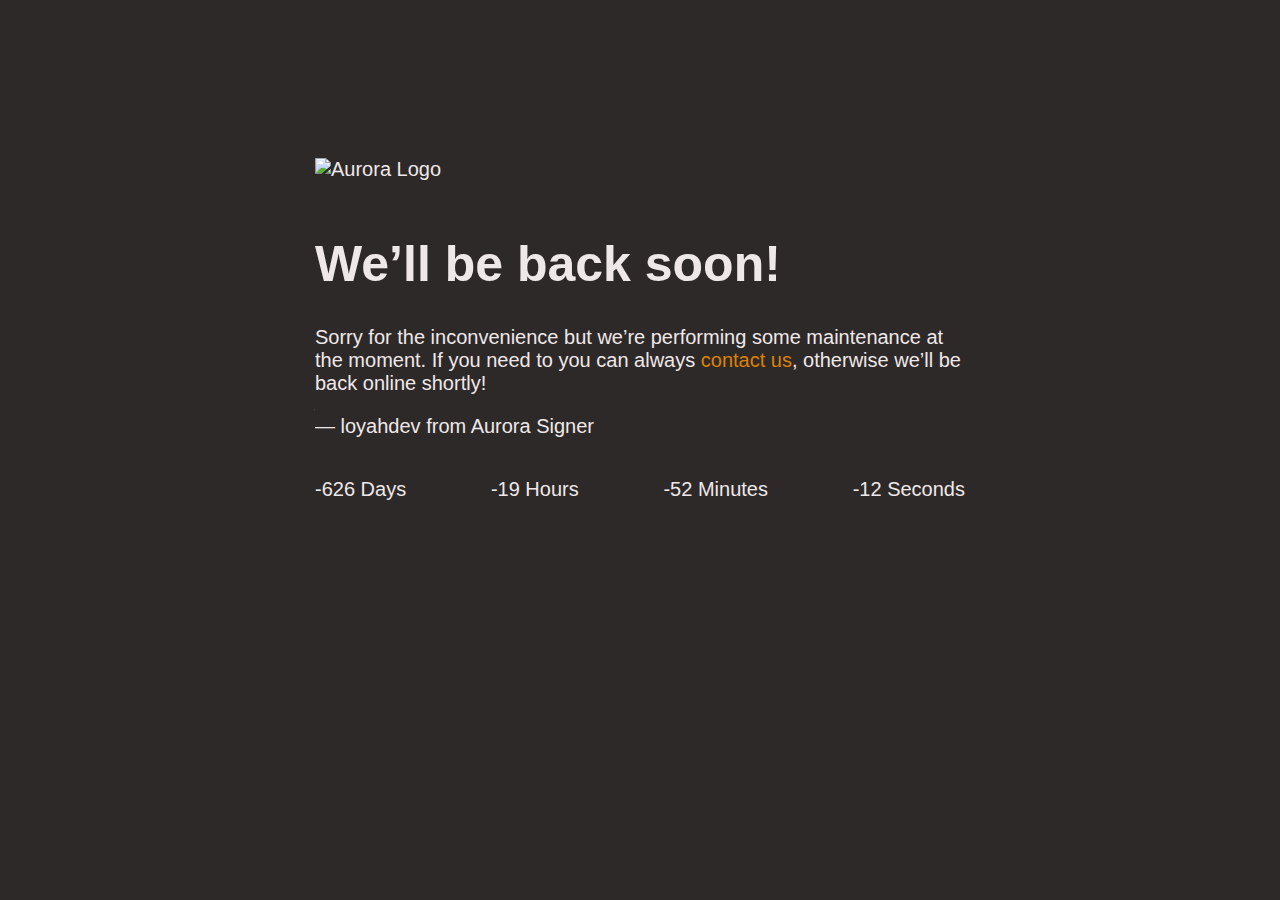
==== countdown.html @ 0397e5f3 "Rename index.html to countdown.html" ====
<!doctype html>
<html lang="en">
  <head>
    <title>Site Maintenance</title>
    <meta charset="utf-8">
    <meta name="robots" content="noindex">
    <meta name="viewport" content="width=device-width, initial-scale=1.0">
    <style>
      body { text-align: center; padding: 20px; font: 20px Helvetica, sans-serif; color: #efe8e8; background-color:#2e2929 }
      @media (min-width: 768px) {
        body { padding-top: 150px; }
      }
      h1 { font-size: 50px; }
      article { display: block; text-align: left; max-width: 650px; margin: 0 auto; }
      a { color: #dc8100; text-decoration: none; }
      a:hover { color: #efe8e8; text-decoration: none; }
      img { max-width: 200px; margin-bottom: 20px; }
    </style>
  </head>
  <body>
    <article>
        <!-- Logo image -->
        <img src="auroralogo.png" alt="Aurora Logo">
        
        <h1>We&rsquo;ll be back soon!</h1>
        <div>
            <p>Sorry for the inconvenience but we&rsquo;re performing some maintenance at the moment. If you need to you can always <a href="https://discord.gg/3F8zQCz6JE">contact us</a>, otherwise we&rsquo;ll be back online shortly!</p>
            <p>&mdash; loyahdev from Aurora Signer</p>
        </div>
        <div style="display: flex; flex-direction: row; justify-content: space-between;">
            <p class="day"></p>
            <p class="hour"></p>
            <p class="minute"></p>
            <p class="second"></p>
        </div>
    </article>
    <script>
        const countDown = () => {
            const countDay = new Date('November 6, 2024 00:00:00');
            const now = new Date();
            const counter = countDay - now;
            const second = 1000;
            const minute = second * 60;
            const hour = minute * 60;
            const day = hour * 24;
            const textDay = Math.floor(counter / day);
            const textHour = Math.floor((counter % day) / hour);
            const textMinute = Math.floor((counter % hour) / minute);
            const textSecond = Math.floor((counter % minute) / second);
            document.querySelector(".day").innerText = textDay + ' Days';
            document.querySelector(".hour").innerText = textHour + ' Hours';
            document.querySelector(".minute").innerText = textMinute + ' Minutes';
            document.querySelector(".second").innerText = textSecond + ' Seconds';
        }
        countDown();
        setInterval(countDown, 1000);
    </script>
  </body>
</html>
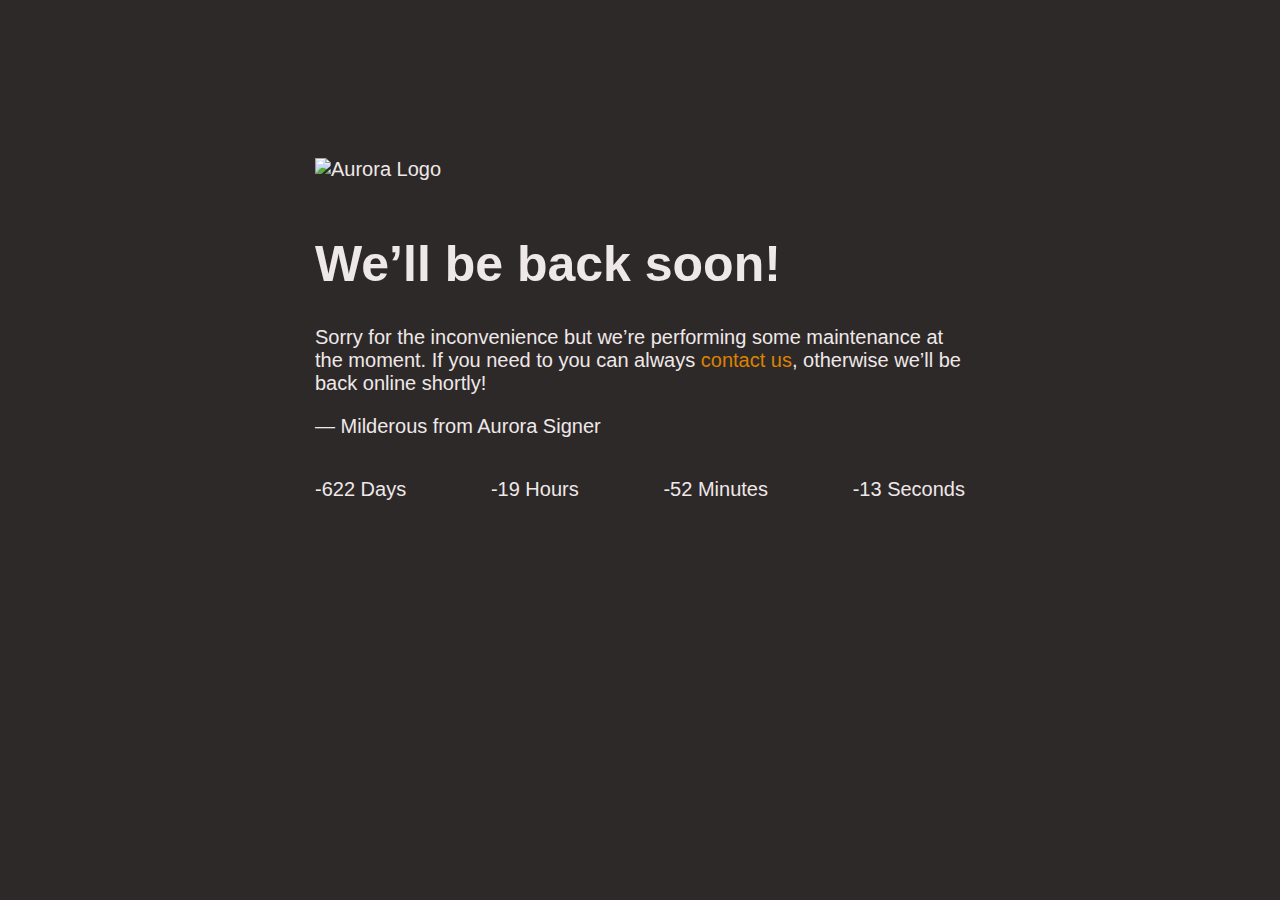
==== commit cd5cee9a: "Rename index.html to countdown.html" ====
--- a/countdown.html
+++ b/countdown.html
@@ -25,7 +25,7 @@
         <h1>We&rsquo;ll be back soon!</h1>
         <div>
             <p>Sorry for the inconvenience but we&rsquo;re performing some maintenance at the moment. If you need to you can always <a href="https://discord.gg/3F8zQCz6JE">contact us</a>, otherwise we&rsquo;ll be back online shortly!</p>
-            <p>&mdash; loyahdev from Aurora Signer</p>
+            <p>&mdash; Milderous from Aurora Signer</p>
         </div>
         <div style="display: flex; flex-direction: row; justify-content: space-between;">
             <p class="day"></p>
@@ -36,7 +36,7 @@
     </article>
     <script>
         const countDown = () => {
-            const countDay = new Date('November 6, 2024 00:00:00');
+            const countDay = new Date('November 10, 2024 00:00:00');
             const now = new Date();
             const counter = countDay - now;
             const second = 1000;
